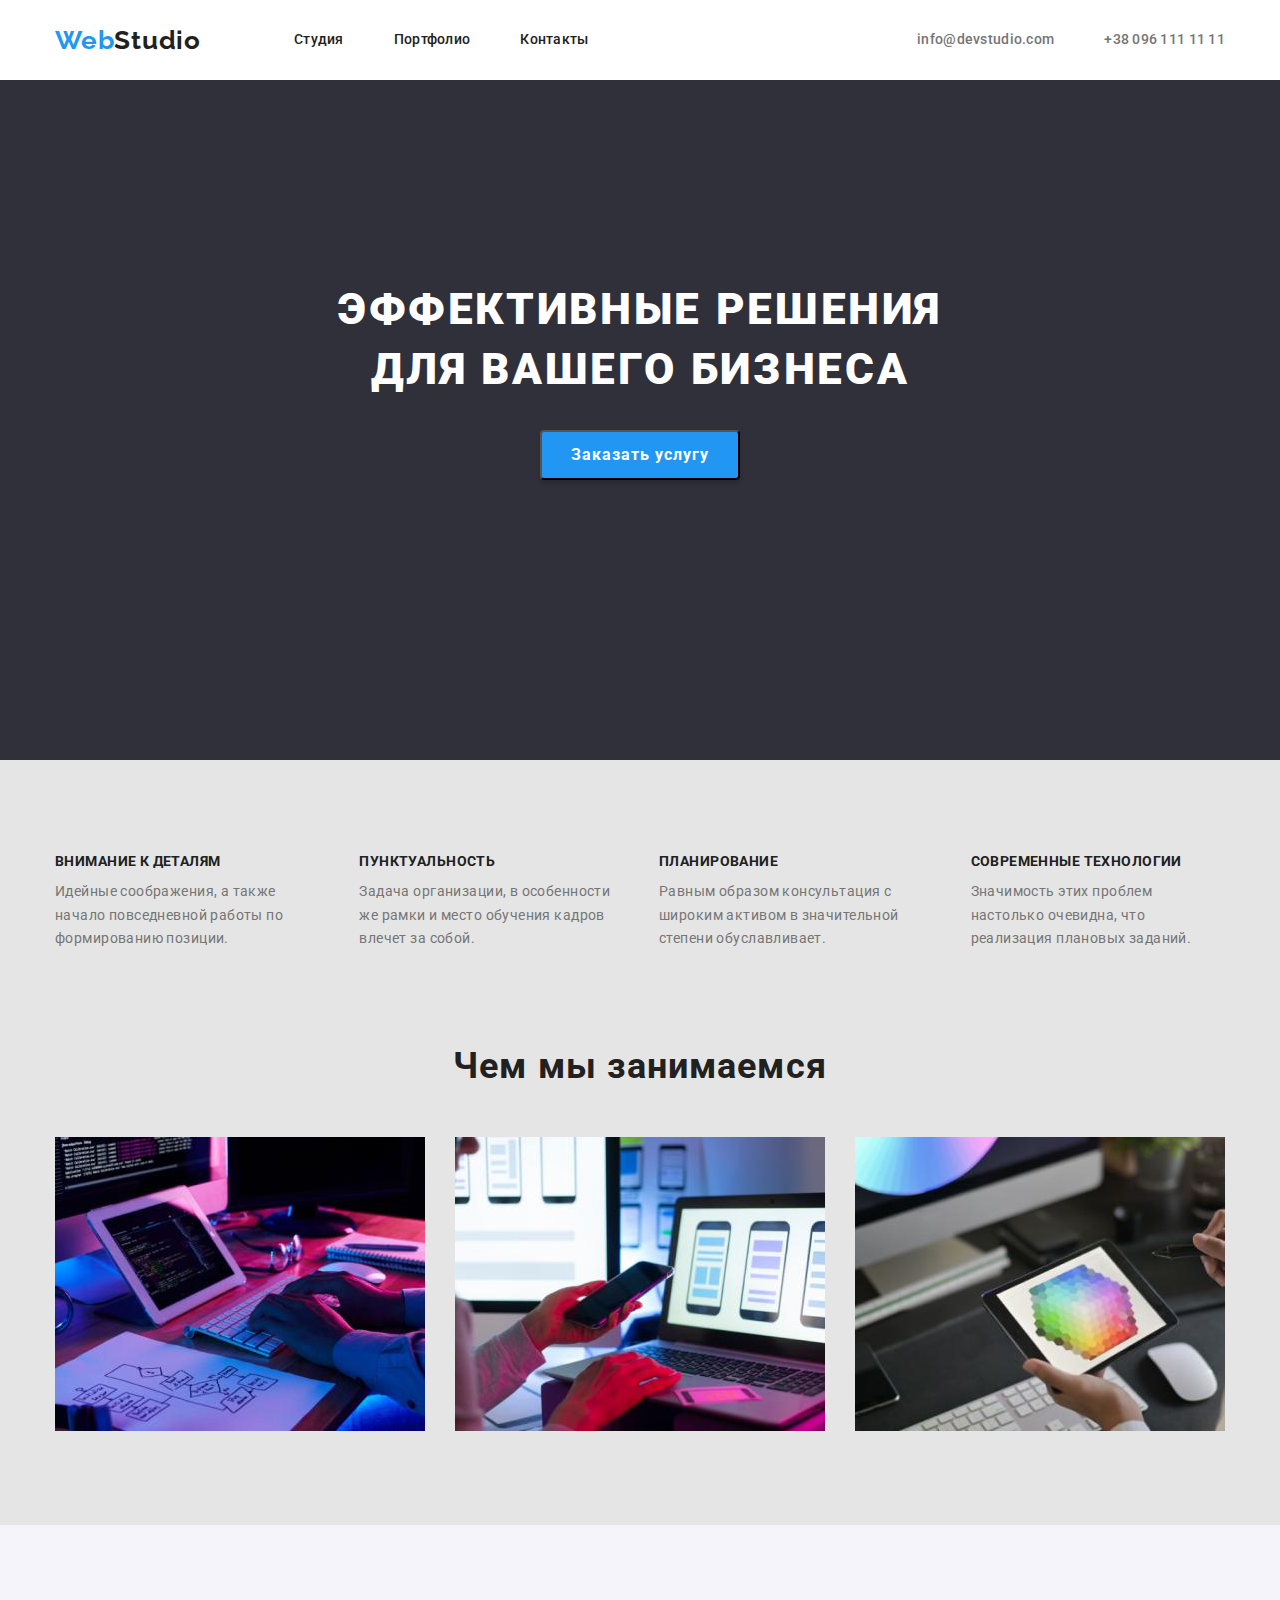
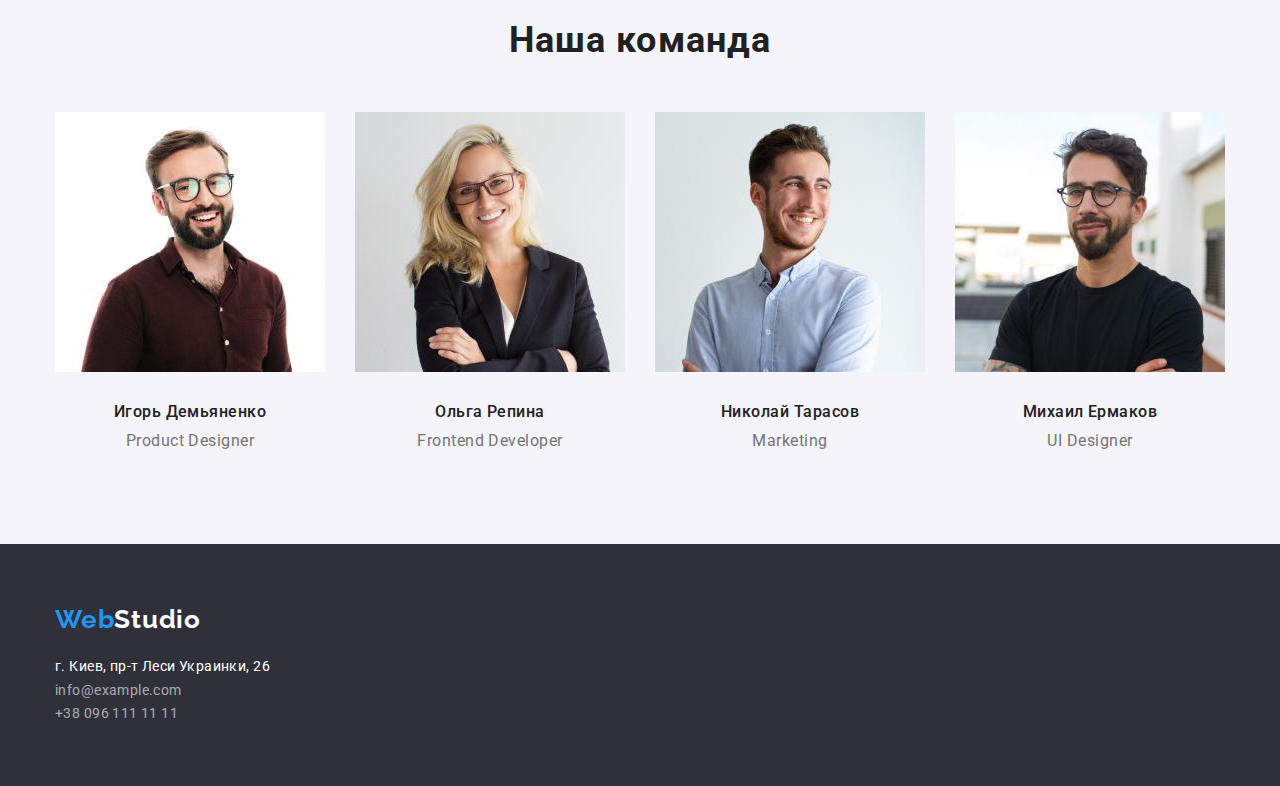
==== index.html @ fd8e0207 "Полностью сделана главная страница" ====
<!DOCTYPE html>
<html lang="ru">
<head>
    <meta charset="UTF-8">
    <meta http-equiv="X-UA-Compatible" content="IE=edge">
    <meta name="viewport" content="width=device-width, initial-scale=1.0">
    <title>Document</title> 
    <link rel="preconnect" href="https://fonts.googleapis.com">
    <link rel="preconnect" href="https://fonts.gstatic.com" crossorigin>
    <link href="https://fonts.googleapis.com/css2?family=Raleway:wght@700&family=Roboto:wght@400;500;700;900&display=swap"
      rel="stylesheet">
    <link rel="stylesheet" href="https://cdnjs.cloudflare.com/ajax/libs/modern-normalize/1.0.0/modern-normalize.min.css" />
    <link rel="stylesheet" href="./css/styles.css">
</head>
<body>
  
  <!-- Header -->
    <header class="header">
      <div class="container nav-container">
        <nav class="header-navigation">
          <a lang="en" class="header-logo" href="">Web<span class="logo-studio" >Studio</span> </a>
                
            <ul class="header-list">
                <li class="header-item">
                  <a class="header-link" href="./index.html"> Студия</a>
                </li>
                <li class="header-item">
                  <a class="header-link" href="./portfolio.html"> Портфолио</a>
                </li>
                <li class="header-item">
                  <a class="header-link" href="#contact"> Контакты</a>
                </li>
                
            </ul>
        </nav>
        <div class="hd-connect">
          <ul class="header-contacts">
            <li class="header-contacts-item">
              <a class="header-contacts-link" href="mailto:info@devstudio.com">info@devstudio.com</a>
            </li>
            <li class="header-contacts-item">
              <a class="header-contacts-link" href="tel:+380961111111">+38 096 111 11 11</a>
            </li>
          </ul>
        </div>
      </div>
    </header>
    <main>

    <!-- Hero -->
    
      <section class="hero">
        <div class="container hero-container">
        <h1 class="hero-title">Эффективные решения для вашего бизнеса</h1>
        <button class="hero-button" type="button">Заказать услугу</button>
        </div>
      </section>

    

    <!-- About -->

        <section class="section about-section">
          <div class="container">
              <!-- <h2>Наши умения</h2> -->
            <ul class="about-list">
              <li class="about-item">
                <h3 class="about-title">Внимание к деталям</h3>
                <p class="about-text">Идейные соображения, а также начало повседневной работы по формированию позиции.</p>
              </li>
              <li class="about-item">
                <h3 class="about-title">Пунктуальность</h3>
                <p class="about-text">Задача организации, в особенности же рамки и место обучения кадров влечет за собой.</p>
              </li>
              <li class="about-item">
                <h3 class="about-title">Планирование</h3>
                <p class="about-text">Равным образом консультация с широким активом в значительной степени обуславливает.</p>
              </li>
              <li class="about-item">
                <h3 class="about-title">Современные технологии</h3>
                <p class="about-text">Значимость этих проблем настолько очевидна, что реализация плановых заданий.</p> 
              </li>
            </ul>
          </div>
        </section>

      <!-- Our works -->

      <section class="section work-section">
        <div class="container">
          <h2 class="works-title">Чем мы занимаемся</h2>
            <ul class="works-list">
                      
              <li class="works-item"><img src="./images/img_work_1.jpg" alt="наша работа1" width="370"></li>
              <li class="works-item"><img src="./images/img_work_2.jpg" alt="наша работа2" width="370"></li>
              <li class="works-item"><img src="./images/img_work_3.jpg" alt="наша работа3" width="370"></li>
            </ul>
        </div>
      </section>

      <!-- Our team -->

      <section class="section team-section">
        <div class="container">
          <h2 class="team-title">Наша команда</h2>
            <ul class="team-list">
              
                <li class="team-item">
                  <img src="./images/img_pd.jpg" alt="Продакт дизайнер" width="270">
                  <div class="crewman-item-bottom">
                    <h3 class="team-name">Игорь Демьяненко</h3>
                    <p class="team-position" lang="en" >Product Designer</p>
                  </div>
                </li>
              
                <li class="team-item">
                  <img src="./images/img_fd.jpg" alt="Фронтенд дизйнер" width="270">
                  <div class="crewman-item-bottom">
                    <h3 class="team-name">Ольга Репина</h3>
                    <p class="team-position" lang="en" >Frontend Developer</p>
                  </div>
                </li>
                <li class="team-item">
                  <img src="./images/img_mk.jpg" alt="Маркетинг" width="270">
                  <div class="crewman-item-bottom">
                  <h3 class="team-name">Николай Тарасов</h3>
                  <p class="team-position" lang="en" >Marketing</p>
                  </div>
                </li>
                <li class="team-item">
                  <img src="./images/img_ui.jpg" alt="Интерфейс дизайнер" width="270">
                  <div class="crewman-item-bottom">
                    <h3 class="team-name">Михаил Ермаков</h3>
                    <p class="team-position" lang="en" >UI Designer</p>
                  </div>
                </li>
            
            </ul>
        </div>
      </section>
      </main>
      <!-- Footer -->
        <footer class="footer" id="contact" >
          <div class="container footer-container">
            <a lang="en" class="footer-logo" href="">Web<span class="footer-logo-studio">Studio</span></a>
            
            <address class="footer-address">
              <ul class="footer-contacts">
                <li class="footer-contacts-item" >
                  <a class="footer-map"
                    href="https://goo.gl/maps/VZ49UgYhJQWMEwJX7" target="_blank" rel="noopener noreferrer">г. Киев, пр-т Леси Украинки, 26
                  </a>
                </li>
                <li class="footer-contacts-item" ><a class="footer-mail" href="mailto:info@example.com">info@example.com</a></li>
                <li class="footer-contacts-item" ><a class="footer-tel" href="tel:+380961111111">+38 096 111 11 11</a></li>
              </ul>
            </address>  
          </div>
          
        </footer>

      
</body>
</html>
---- css/styles.css ----
:root {
  --main-title-color: #212121;
  --second-title-color: #ffffff;
  --main-text-color: #757575;
  --accent-color: #2196f3;
  --first-contacts-color: #757575;
  --second-contacts-color: rgba(255, 255, 255, 0.6);
  --third-contacts-color: #ffffff;
}

html {
  box-sizing: border-box;
}

*,
*::before,
*::after {
  box-sizing: inherit;
}

body {
  font-family: Roboto, sans-serif;
  /* font-size: 14px;
  line-height: 1.71;
  letter-spacing: 0.03;
  color: #757575; */
}

a {
  text-decoration: none;
}

h1,
h2,
h3,
p,
ul {
  margin: 0;
}

ul {
  padding: 0;
  list-style: none;
}

img {
  display: block;
  max-width: 100%;
  height: auto;
}

.container {
  width: 1200px;
  padding-left: 15px;
  padding-right: 15px;
  margin: 0 auto;
}

.section {
  padding-top: 94px;
  padding-bottom: 94px;
}

/* -------------------- Header ------------------ */

.header-logo {
  margin-right: 93px;

  font-family: Raleway;
  font-weight: 700;
  font-size: 26px;
  line-height: 1.19;
  letter-spacing: 0.03em;
  color: #2196f3;
}

.logo-studio {
  color: #212121;
}

.header-list {
  display: flex;
}

.header-list .header-item:not(:last-child) {
  margin-right: 50px;
}

.header-link {
  display: block;
  padding-top: 32px;
  padding-bottom: 32px;

  font-weight: 500;
  font-size: 14px;
  line-height: 1.14;
  letter-spacing: 0.02em;
  color: var(--main-title-color);
}

.header-link:hover,
.header-link:focus {
  color: var(--accent-color);
}

.header-navigation {
  display: flex;
  align-items: center;
}

.nav-container {
  display: flex;
}

.header-contacts {
  display: flex;
}

.hd-connect {
  margin-left: auto;
}

.header-contacts .header-contacts-item:not(:last-child) {
  margin-right: 50px;
}

.header-contacts-link {
  display: block;
  padding-top: 32px;
  padding-bottom: 32px;

  font-weight: 500;
  font-size: 14px;
  line-height: 1.14;
  letter-spacing: 0.02em;

  color: var(--first-contacts-color);
}

.header-contacts-link:hover,
.header-contacts-link:focus {
  color: var(--accent-color);
}

/*----------------- Hero ------------------- */

.hero {
  background-color: #2f303a;
  text-align: center;
}

.hero-container {
  padding-top: 200px;
  padding-bottom: 280px;
}

.hero-title {
  width: 696px;
  margin-bottom: 30px;
  margin-left: auto;
  margin-right: auto;

  font-weight: 900;
  font-size: 44px;
  line-height: 1.36;
  letter-spacing: 0.06em;
  text-transform: uppercase;
  color: var(--second-title-color);
}

.hero-button {
  cursor: pointer;
  font-family: inherit;
  font-weight: 700;
  font-size: 16px;
  line-height: 1.87;
  letter-spacing: 0.06em;
  background-color: var(--accent-color);
  color: var(--second-title-color);
  min-width: 200px;
  min-height: 50px;
  box-shadow: 0px 4px 4px rgba(0, 0, 0, 0.15);
  border-radius: 4px;
}

.hero-button:hover,
.hero-button:focus {
  background-color: #188ce8;
}

/*----------------- About ------------------- */
.about-section {
  background-color: #e5e5e5;
}

.about-list {
  display: flex;
}

.about-title {
  font-weight: 700;
  font-size: 14px;
  line-height: 1.14;
  letter-spacing: 0.03em;
  text-transform: uppercase;
  color: var(--main-title-color);
  margin-bottom: 10px;
}

.about-item:not(:last-child) {
  margin-right: 30px;
}

.about-text {
  font-size: 14px;
  line-height: 1.71;
  letter-spacing: 0.03em;
  color: var(--main-text-color);
}

/*--------------------  Our works ------------------ */

.work-section {
  padding-top: 0;
  background-color: #e5e5e5;
}

.works-list {
  display: flex;
}

.works-item:not(:last-child) {
  margin-right: 30px;
}

.works-title {
  text-align: center;
  margin-bottom: 50px;

  font-weight: 700;
  font-size: 36px;
  line-height: 1.17;
  letter-spacing: 0.03em;

  color: var(--main-title-color);
}

/* ------------------ Our team ---------------------- */
.team-section {
  background-color: #f5f4fa;
}

.team-list {
  display: flex;
}

.team-item:not(:last-child) {
  margin-right: 30px;
}

.team-title {
  text-align: center;
  margin-bottom: 50px;

  font-weight: 700;
  font-size: 36px;
  line-height: 1.17;
  letter-spacing: 0.03em;
  color: var(--main-title-color);
}

.team-name {
  margin-bottom: 10px;

  font-weight: 500;
  font-size: 16px;
  line-height: 1.19;
  letter-spacing: 0.03em;
  color: var(--main-title-color);
}

.team-position {
  font-size: 16px;
  line-height: 1.19;
  letter-spacing: 0.03em;
  color: var(--main-text-color);
}

.crewman-item-bottom {
  padding-top: 30px;
  text-align: center;
}

/* ------------------ Footer ---------------- */

.footer {
  background-color: #2f303a;
}

.footer-container {
  padding-top: 60px;
  padding-bottom: 60px;
}

.footer-address {
  margin-top: 20px;
  font-style: normal;
}

.footer-logo {
  font-family: Raleway;
  font-weight: 700;
  font-size: 26px;
  line-height: 1.19;
  letter-spacing: 0.03em;
  color: #2196f3;
}

.footer-logo-studio {
  color: #ffffff;
}

.footer-map {
  font-size: 14px;
  line-height: 1.71;
  letter-spacing: 0.03em;
  color: var(--third-contacts-color);
}

.footer-mail {
  font-size: 14px;
  line-height: 1.71;
  letter-spacing: 0.03em;
  color: var(--second-contacts-color);
}

.footer-tel {
  font-size: 14px;
  line-height: 1.71;
  letter-spacing: 0.03em;
  color: var(--second-contacts-color);
}

/* ------------------- PORTFOLIO ----------------- */
/* ------------------- Navigation ----------------- */

.navigation-list {
  display: flex;
}

.visually-hidden {
  position: absolute;
  width: 1px;
  height: 1px;
  margin: -1px;
  padding: 0;
  overflow: hidden;
  border: 0;
  clip: rect(0 0 0 0);
}

.navigation-list .navigation-item:not(:last-child) {
  margin-right: 8px;
}

.navigation-button {
  cursor: pointer;
  font-family: inherit;
  font-weight: 500;
  font-size: 16px;
  line-height: 1.62;
  letter-spacing: 0.03em;

  color: var(--main-title-color);
}

.navigation-button:hover,
.navigation-button:focus {
  color: #ffffff;
  background-color: var(--accent-color);
}

/* ------------------- Offers ----------------- */

.offers-title {
  font-weight: 700;
  font-size: 18px;
  line-height: 2;
  letter-spacing: 0.06em;
  color: var(--main-title-color);
}

.offers-text {
  font-size: 16px;
  line-height: 1.87;
  letter-spacing: 0.03em;
  color: var(--main-text-color);
}

.offers-list {
  display: flex;
  flex-wrap: wrap;
  margin-left: -30px;
  margin-bottom: -30px;
}

.offers-item {
  flex-basis: calc(100% / 3 - 30px);
  margin-left: 30px;
  margin-bottom: 30px;
}

.offers-item-bottom {
  padding-top: 20px;
  padding-left: 24px;
}
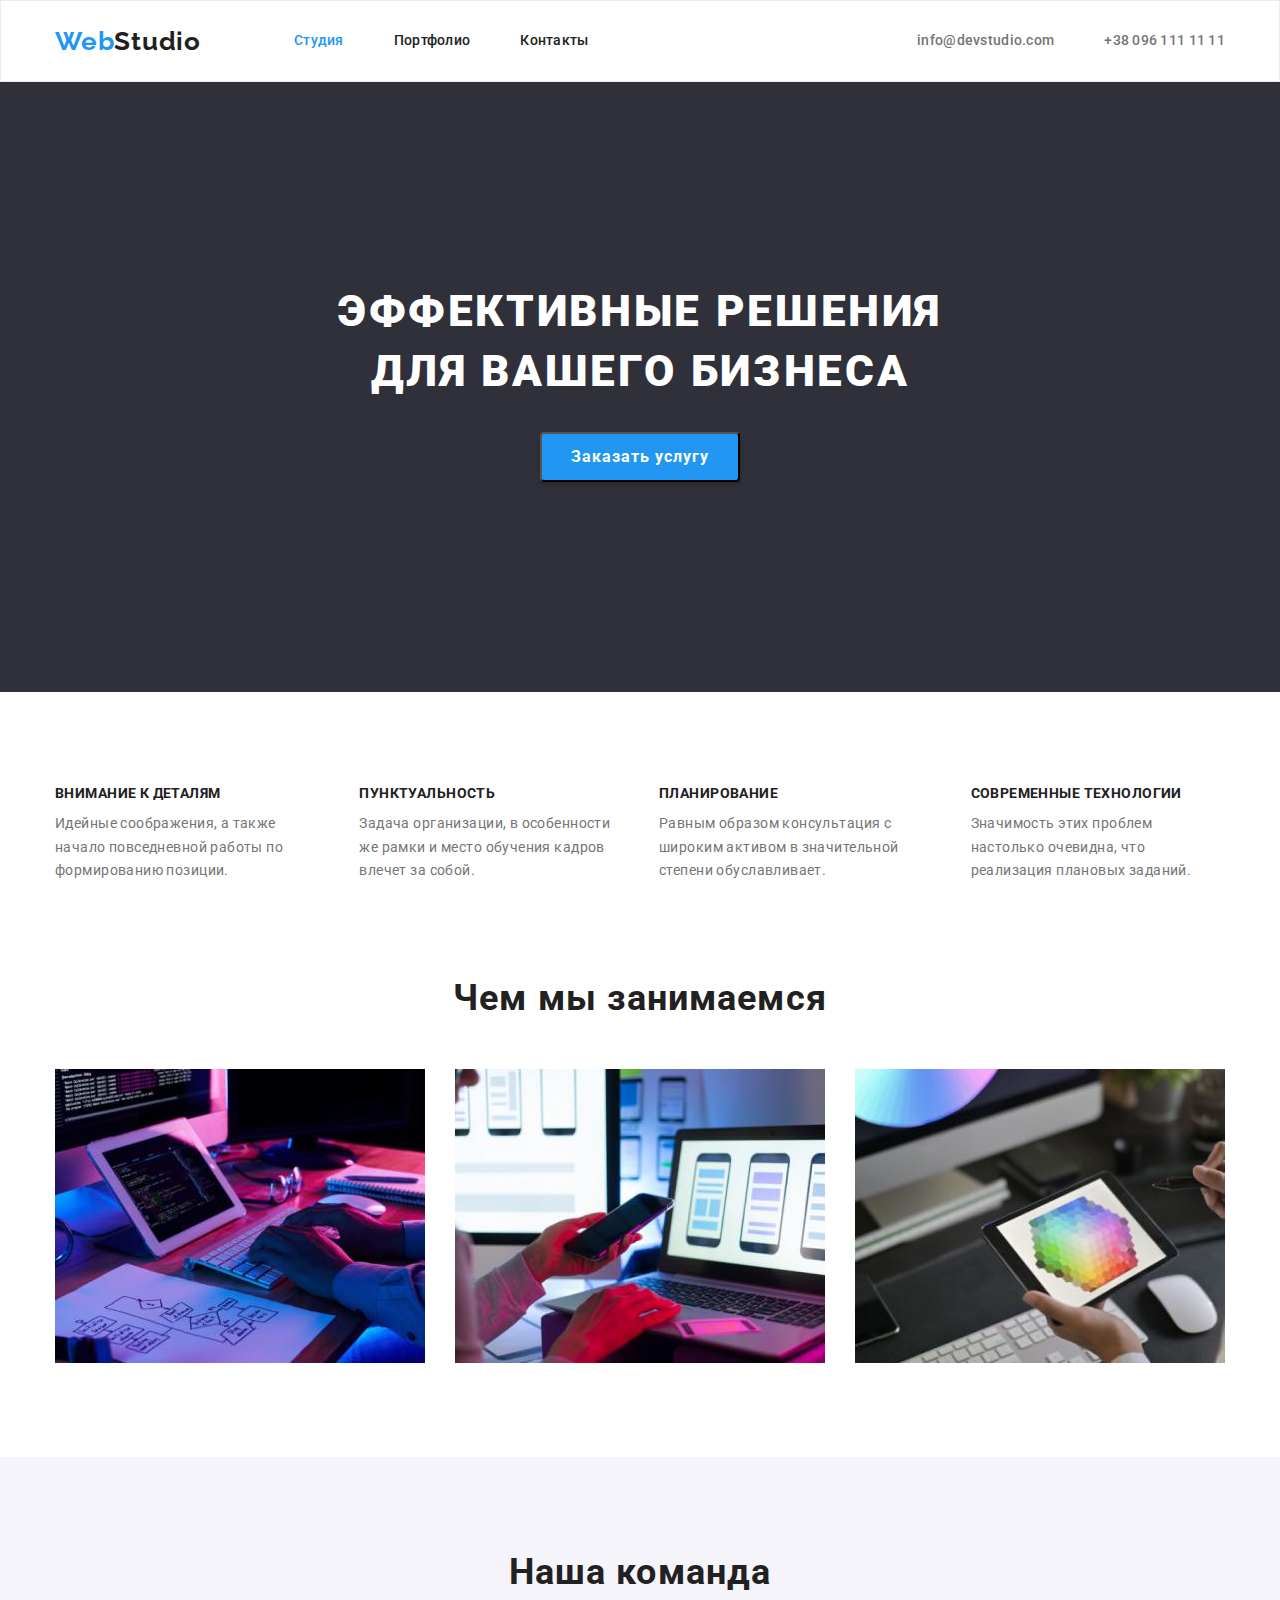
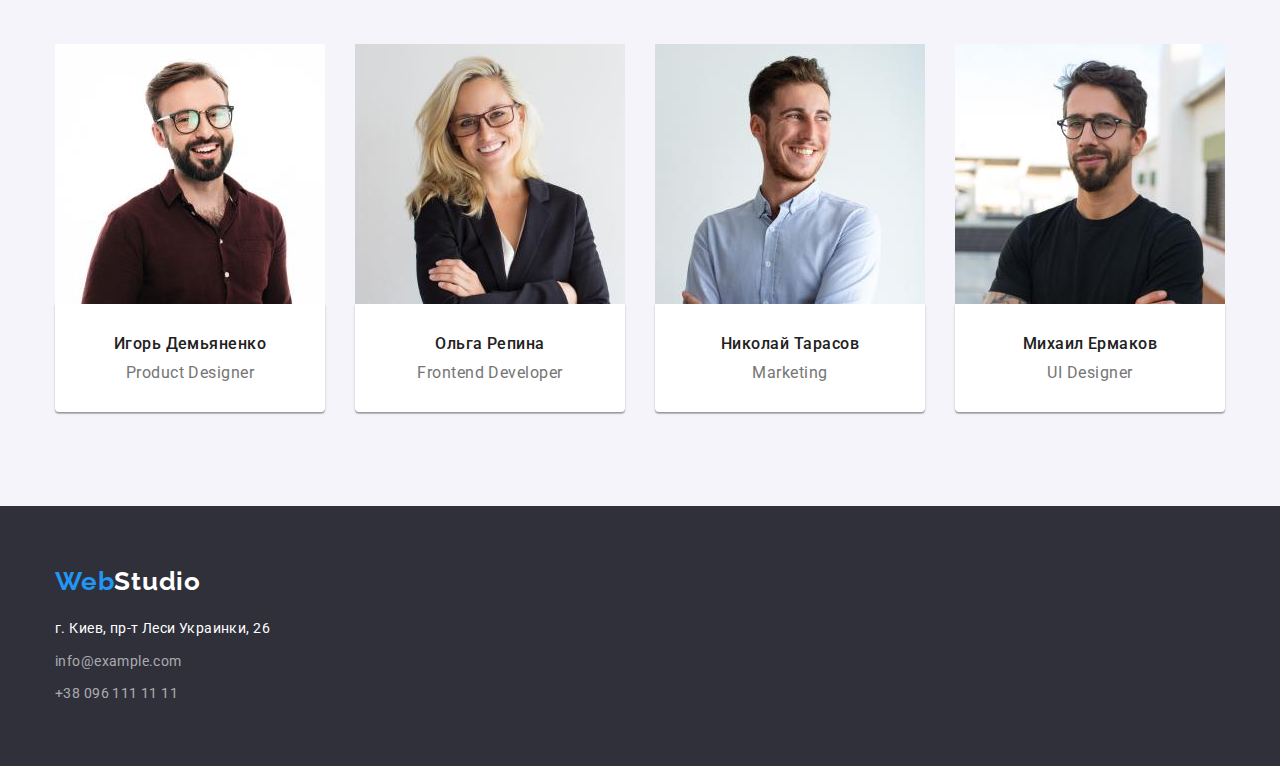
==== commit 2a0acd3d: "готова для отправки на проверку" ====
--- a/index.html
+++ b/index.html
@@ -9,6 +9,9 @@
     <link rel="preconnect" href="https://fonts.gstatic.com" crossorigin>
     <link href="https://fonts.googleapis.com/css2?family=Raleway:wght@700&family=Roboto:wght@400;500;700;900&display=swap"
       rel="stylesheet">
+      <link rel="stylesheet" href="https://cdnjs.cloudflare.com/ajax/libs/modern-normalize/1.1.0/modern-normalize.min.css"
+        integrity="sha512-wpPYUAdjBVSE4KJnH1VR1HeZfpl1ub8YT/NKx4PuQ5NmX2tKuGu6U/JRp5y+Y8XG2tV+wKQpNHVUX03MfMFn9Q=="
+        crossorigin="anonymous" referrerpolicy="no-referrer" />
     <link rel="stylesheet" href="https://cdnjs.cloudflare.com/ajax/libs/modern-normalize/1.0.0/modern-normalize.min.css" />
     <link rel="stylesheet" href="./css/styles.css">
 </head>
@@ -22,7 +25,7 @@
                 
             <ul class="header-list">
                 <li class="header-item">
-                  <a class="header-link" href="./index.html"> Студия</a>
+                  <a class="header-link current" href="./index.html"> Студия</a>
                 </li>
                 <li class="header-item">
                   <a class="header-link" href="./portfolio.html"> Портфолио</a>
--- a/css/styles.css
+++ b/css/styles.css
@@ -63,6 +63,10 @@
 
 /* -------------------- Header ------------------ */
 
+.header {
+  border: 1px solid #ececec;
+}
+
 .header-logo {
   margin-right: 93px;
 
@@ -84,6 +88,10 @@
 
 .header-list .header-item:not(:last-child) {
   margin-right: 50px;
+}
+
+.header-link.current {
+  color: var(--accent-color);
 }
 
 .header-link {
@@ -151,7 +159,7 @@
 
 .hero-container {
   padding-top: 200px;
-  padding-bottom: 280px;
+  padding-bottom: 210px;
 }
 
 .hero-title {
@@ -189,9 +197,6 @@
 }
 
 /*----------------- About ------------------- */
-.about-section {
-  background-color: #e5e5e5;
-}
 
 .about-list {
   display: flex;
@@ -222,7 +227,6 @@
 
 .work-section {
   padding-top: 0;
-  background-color: #e5e5e5;
 }
 
 .works-list {
@@ -288,7 +292,13 @@
 
 .crewman-item-bottom {
   padding-top: 30px;
+  padding-bottom: 30px;
   text-align: center;
+
+  background: #ffffff;
+  box-shadow: 0px 1px 3px rgba(0, 0, 0, 0.12), 0px 1px 1px rgba(0, 0, 0, 0.14),
+    0px 2px 1px rgba(0, 0, 0, 0.2);
+  border-radius: 0px 0px 4px 4px;
 }
 
 /* ------------------ Footer ---------------- */
@@ -341,11 +351,20 @@
   color: var(--second-contacts-color);
 }
 
+.footer-contacts-item:not(:last-child) {
+  padding-bottom: 9px;
+}
+
 /* ------------------- PORTFOLIO ----------------- */
 /* ------------------- Navigation ----------------- */
 
 .navigation-list {
   display: flex;
+  justify-content: center;
+}
+
+.menu-container {
+  padding-top: 94px;
 }
 
 .visually-hidden {
@@ -370,8 +389,13 @@
   font-size: 16px;
   line-height: 1.62;
   letter-spacing: 0.03em;
-
-  color: var(--main-title-color);
+  color: var(--main-title-color);
+  background: #f5f4fa;
+
+  border-radius: 4px;
+  min-width: 73px;
+  padding: 6px 22px 6px 22px;
+  border: 2px solid transparent;
 }
 
 .navigation-button:hover,
@@ -382,6 +406,11 @@
 
 /* ------------------- Offers ----------------- */
 
+.offers-section {
+  padding-top: 50px;
+  padding-bottom: 94px;
+}
+
 .offers-title {
   font-weight: 700;
   font-size: 18px;
@@ -413,4 +442,8 @@
 .offers-item-bottom {
   padding-top: 20px;
   padding-left: 24px;
-}
+  padding-bottom: 20px;
+
+  border: 1px solid #eeeeee;
+  border-top: none;
+}
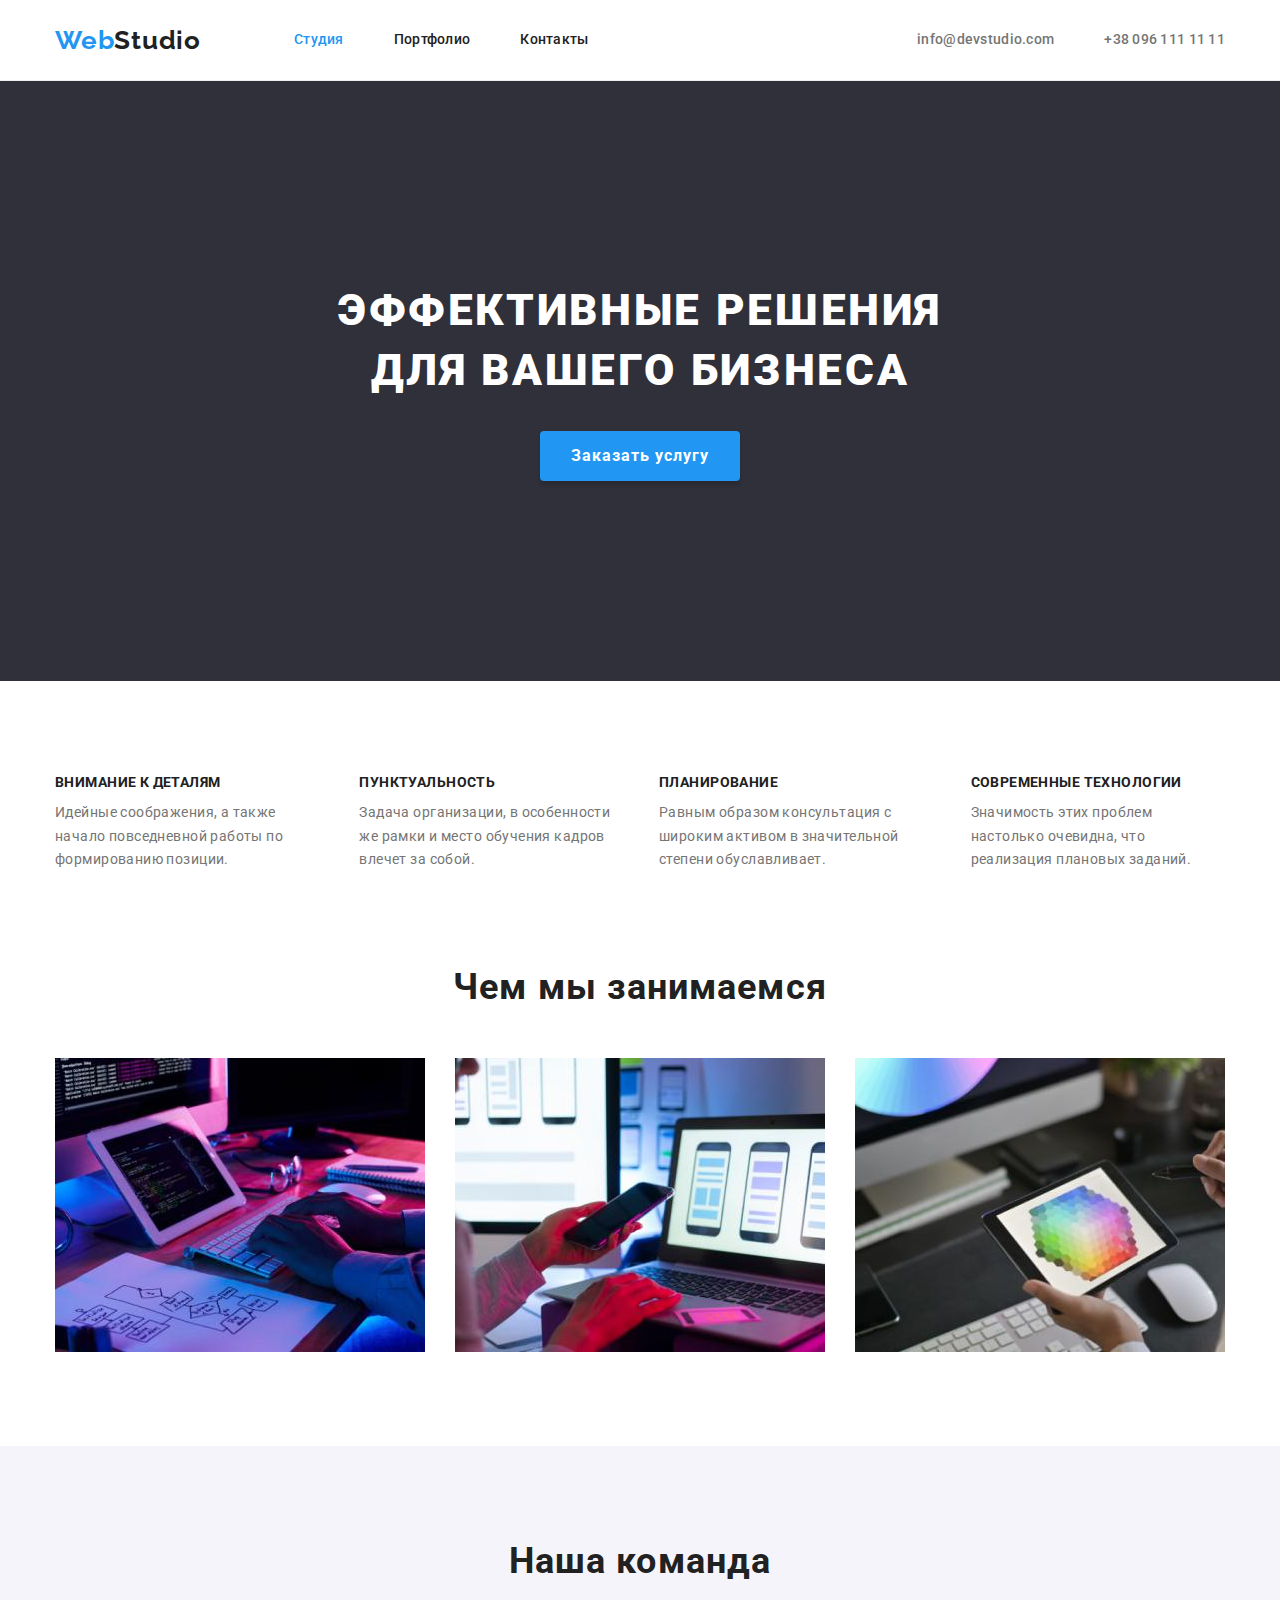
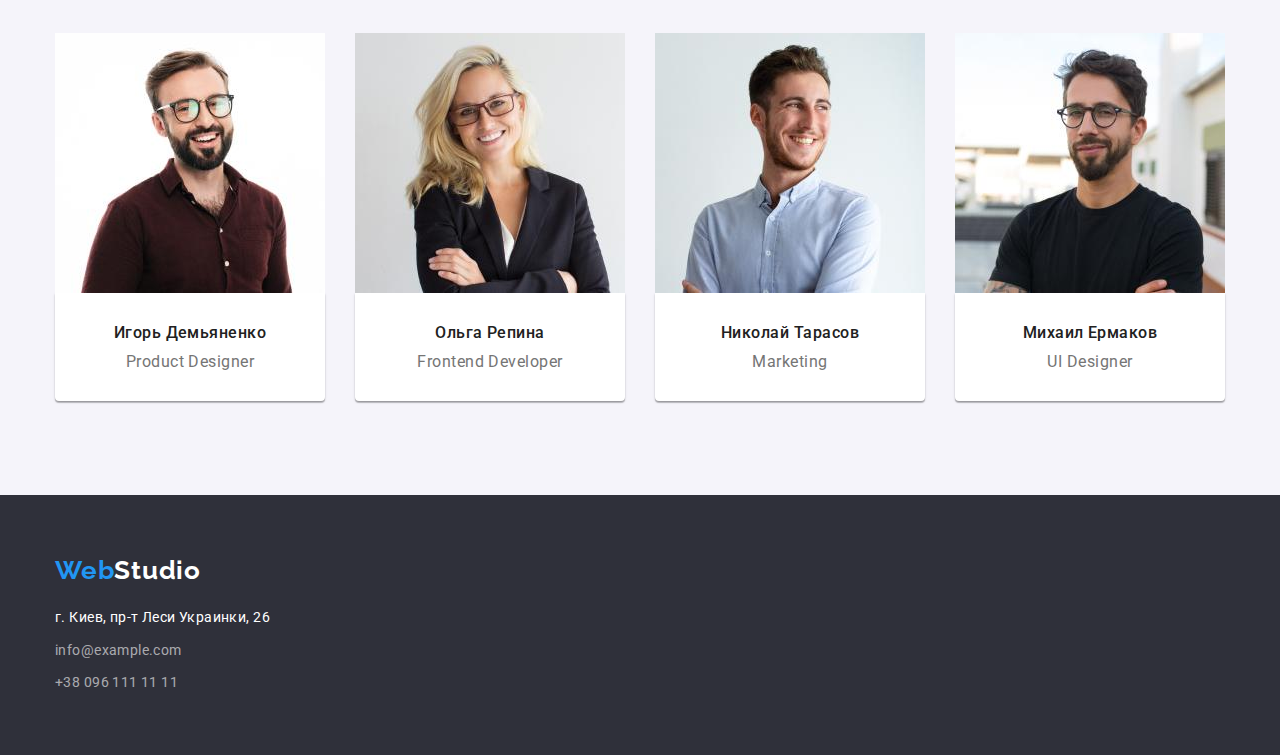
==== commit c9dad652: "Сделаны все замечания по домашке" ====
--- a/index.html
+++ b/index.html
@@ -36,7 +36,7 @@
                 
             </ul>
         </nav>
-        <div class="hd-connect">
+        
           <ul class="header-contacts">
             <li class="header-contacts-item">
               <a class="header-contacts-link" href="mailto:info@devstudio.com">info@devstudio.com</a>
@@ -45,7 +45,7 @@
               <a class="header-contacts-link" href="tel:+380961111111">+38 096 111 11 11</a>
             </li>
           </ul>
-        </div>
+        
       </div>
     </header>
     <main>
@@ -53,7 +53,7 @@
     <!-- Hero -->
     
       <section class="hero">
-        <div class="container hero-container">
+        <div class="container">
         <h1 class="hero-title">Эффективные решения для вашего бизнеса</h1>
         <button class="hero-button" type="button">Заказать услугу</button>
         </div>
@@ -63,9 +63,9 @@
 
     <!-- About -->
 
-        <section class="section about-section">
+        <section class="section">
           <div class="container">
-              <!-- <h2>Наши умения</h2> -->
+              <h2 class="visually-hidden">Наши умения</h2>
             <ul class="about-list">
               <li class="about-item">
                 <h3 class="about-title">Внимание к деталям</h3>
--- a/css/styles.css
+++ b/css/styles.css
@@ -64,7 +64,7 @@
 /* -------------------- Header ------------------ */
 
 .header {
-  border: 1px solid #ececec;
+  border-bottom: 1px solid #ececec;
 }
 
 .header-logo {
@@ -122,9 +122,6 @@
 
 .header-contacts {
   display: flex;
-}
-
-.hd-connect {
   margin-left: auto;
 }
 
@@ -153,13 +150,9 @@
 /*----------------- Hero ------------------- */
 
 .hero {
+  padding: 200px 0;
   background-color: #2f303a;
   text-align: center;
-}
-
-.hero-container {
-  padding-top: 200px;
-  padding-bottom: 210px;
 }
 
 .hero-title {
@@ -189,6 +182,7 @@
   min-height: 50px;
   box-shadow: 0px 4px 4px rgba(0, 0, 0, 0.15);
   border-radius: 4px;
+  border: transparent;
 }
 
 .hero-button:hover,
@@ -305,11 +299,7 @@
 
 .footer {
   background-color: #2f303a;
-}
-
-.footer-container {
-  padding-top: 60px;
-  padding-bottom: 60px;
+  padding: 60px 0;
 }
 
 .footer-address {
@@ -352,7 +342,7 @@
 }
 
 .footer-contacts-item:not(:last-child) {
-  padding-bottom: 9px;
+  margin-bottom: 9px;
 }
 
 /* ------------------- PORTFOLIO ----------------- */
@@ -361,6 +351,7 @@
 .navigation-list {
   display: flex;
   justify-content: center;
+  margin-bottom: 50px;
 }
 
 .menu-container {
@@ -440,9 +431,7 @@
 }
 
 .offers-item-bottom {
-  padding-top: 20px;
-  padding-left: 24px;
-  padding-bottom: 20px;
+  padding: 20px 24px;
 
   border: 1px solid #eeeeee;
   border-top: none;
